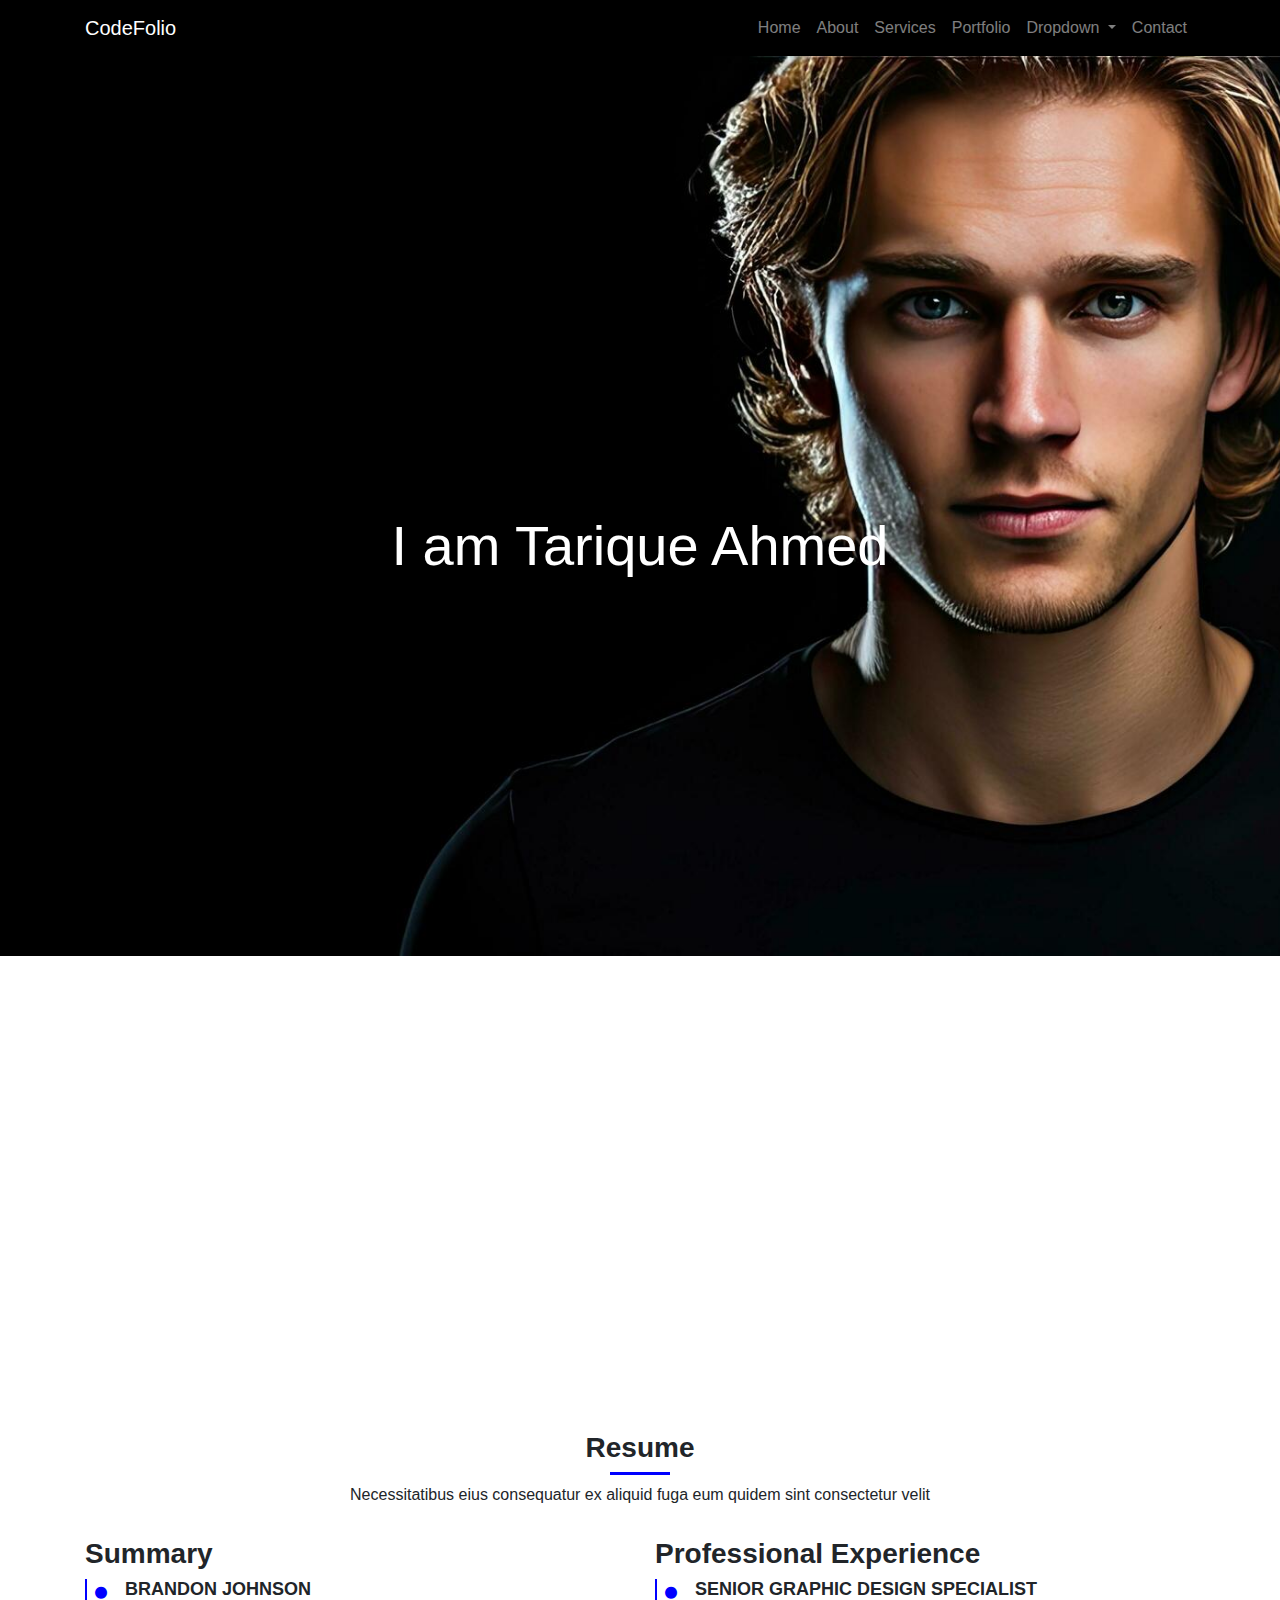
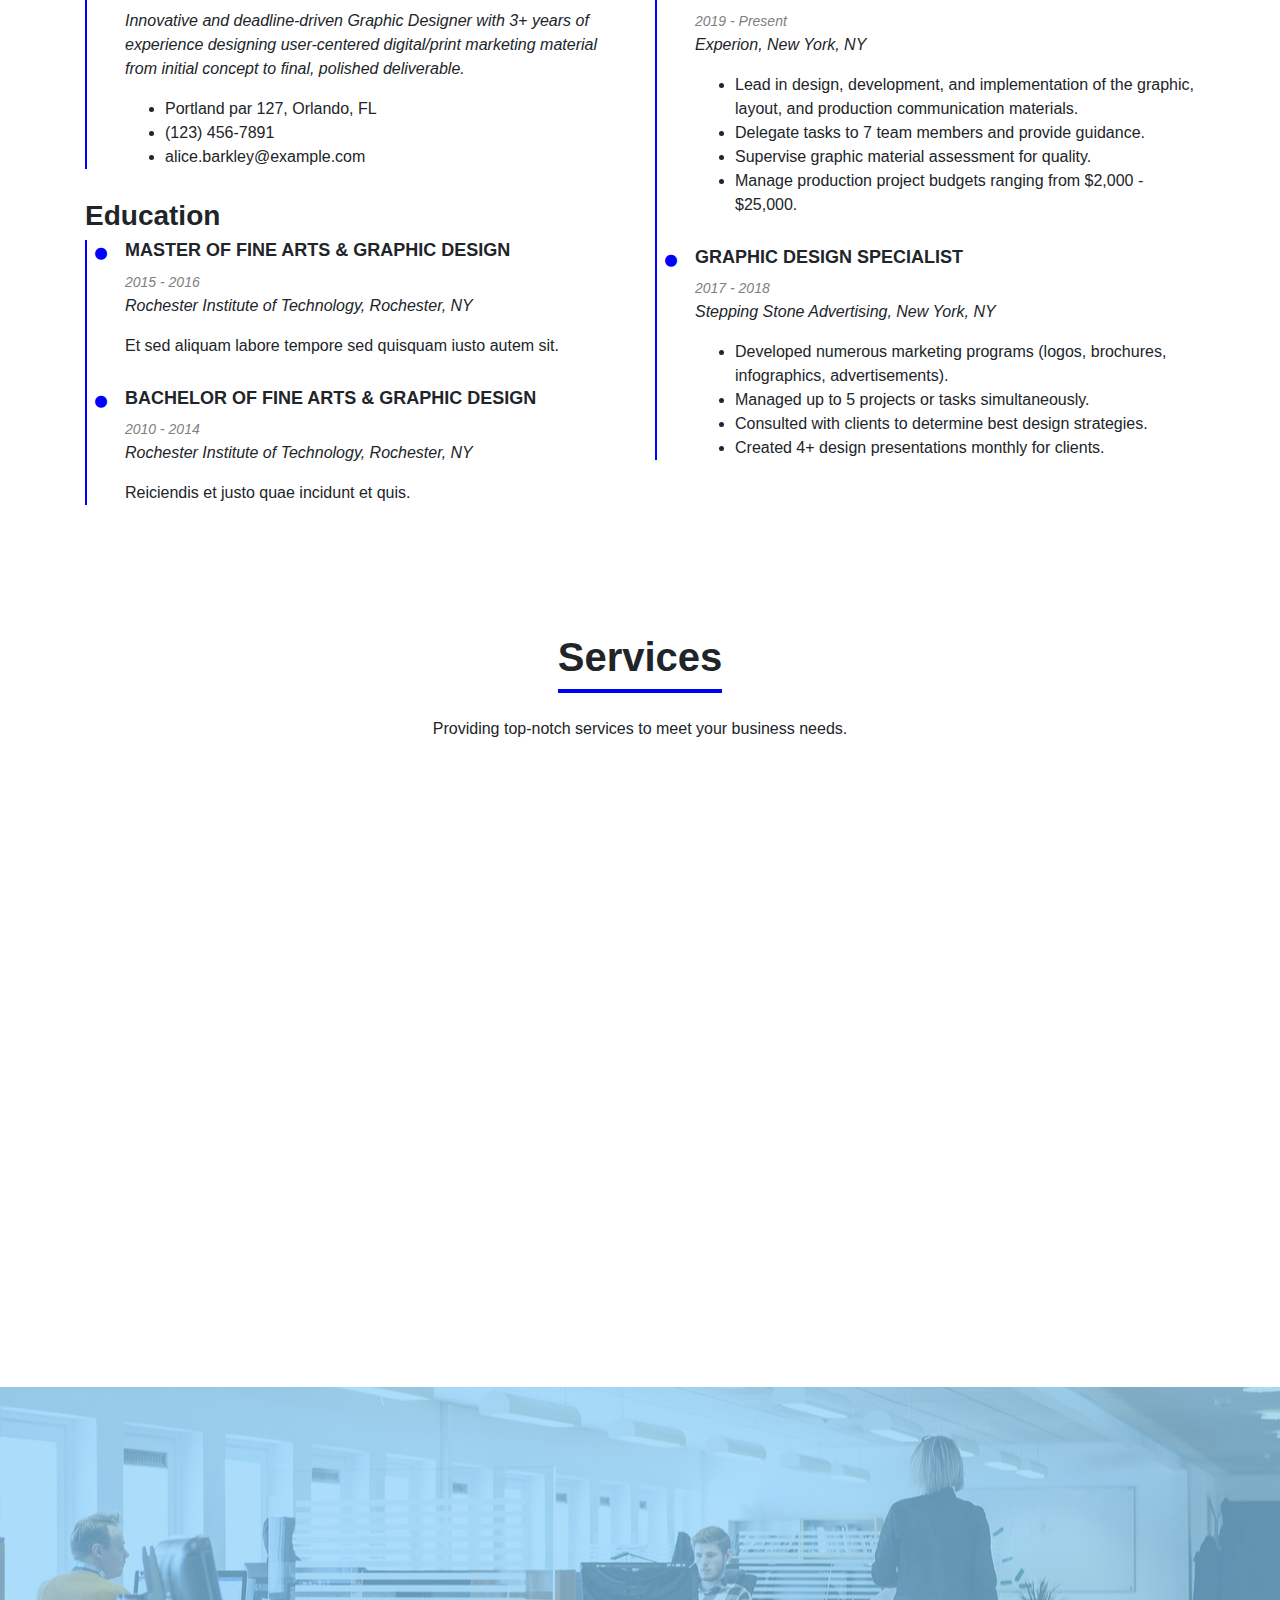
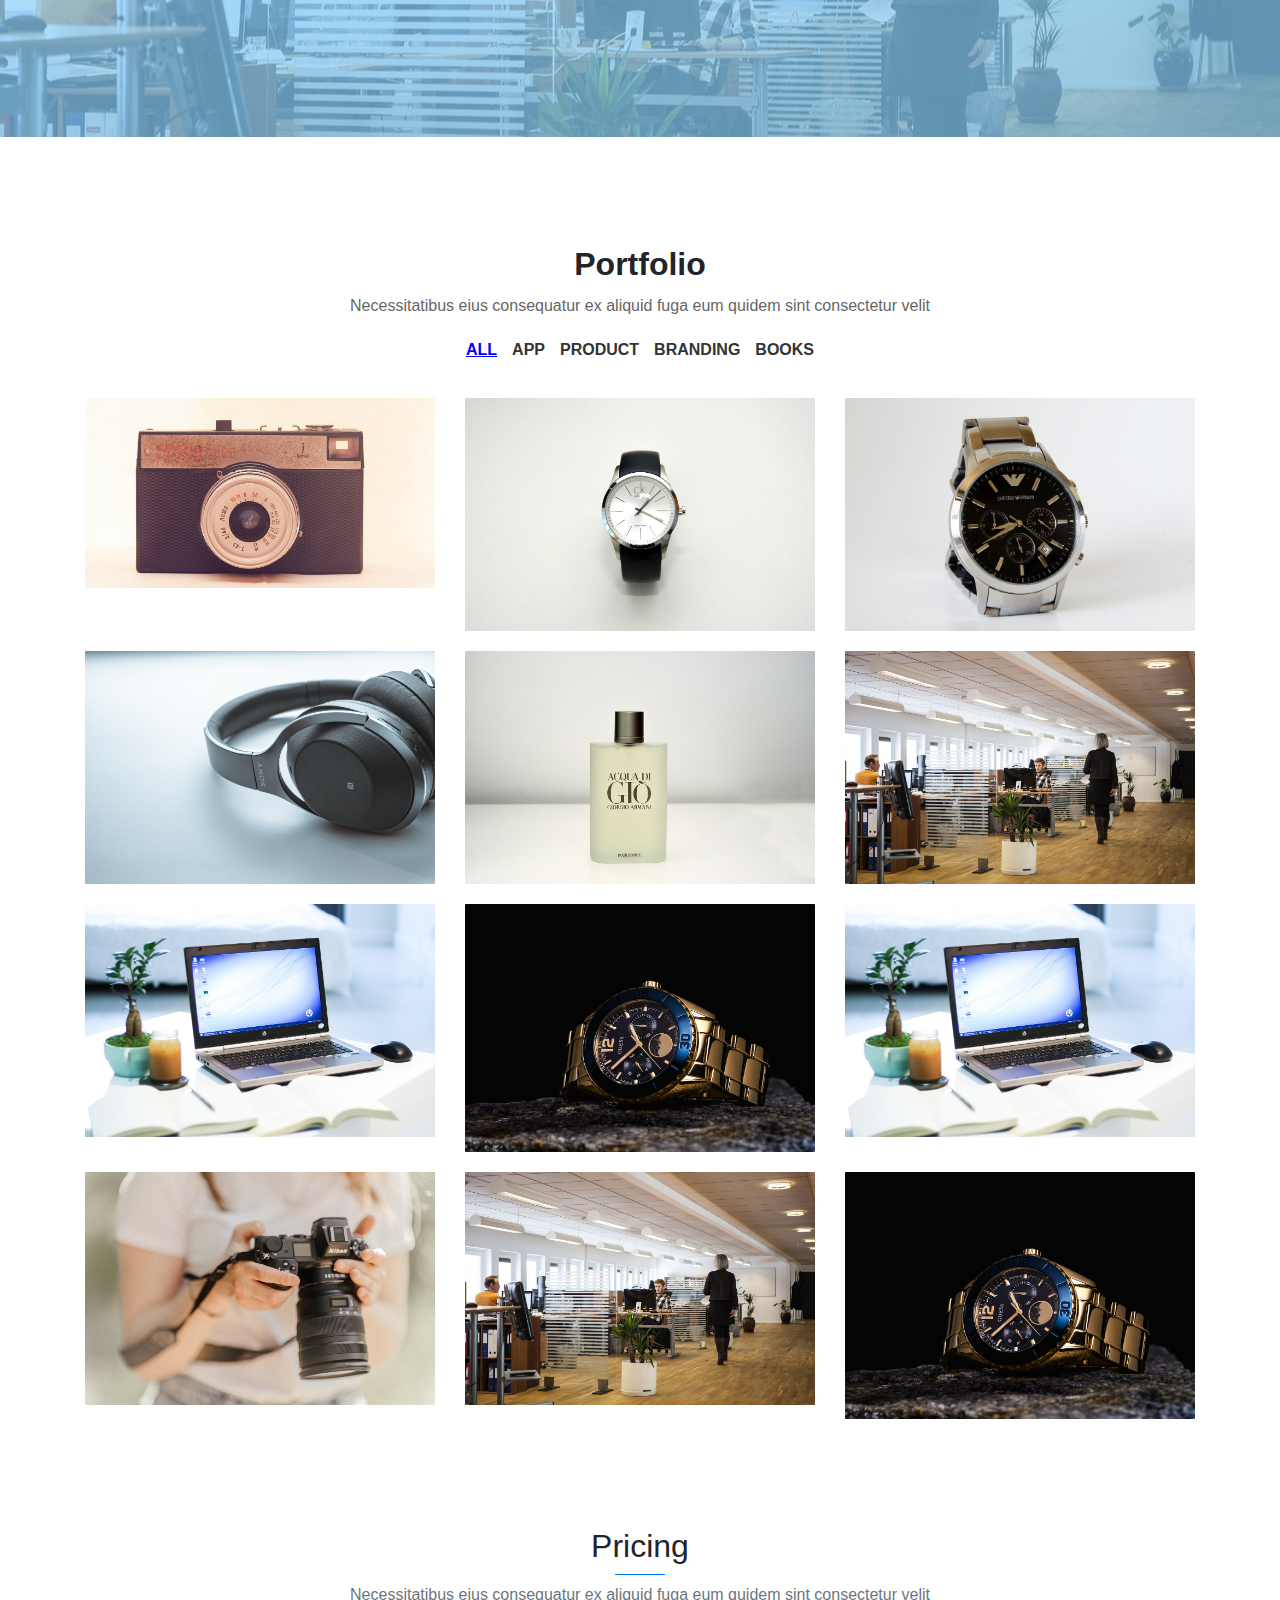
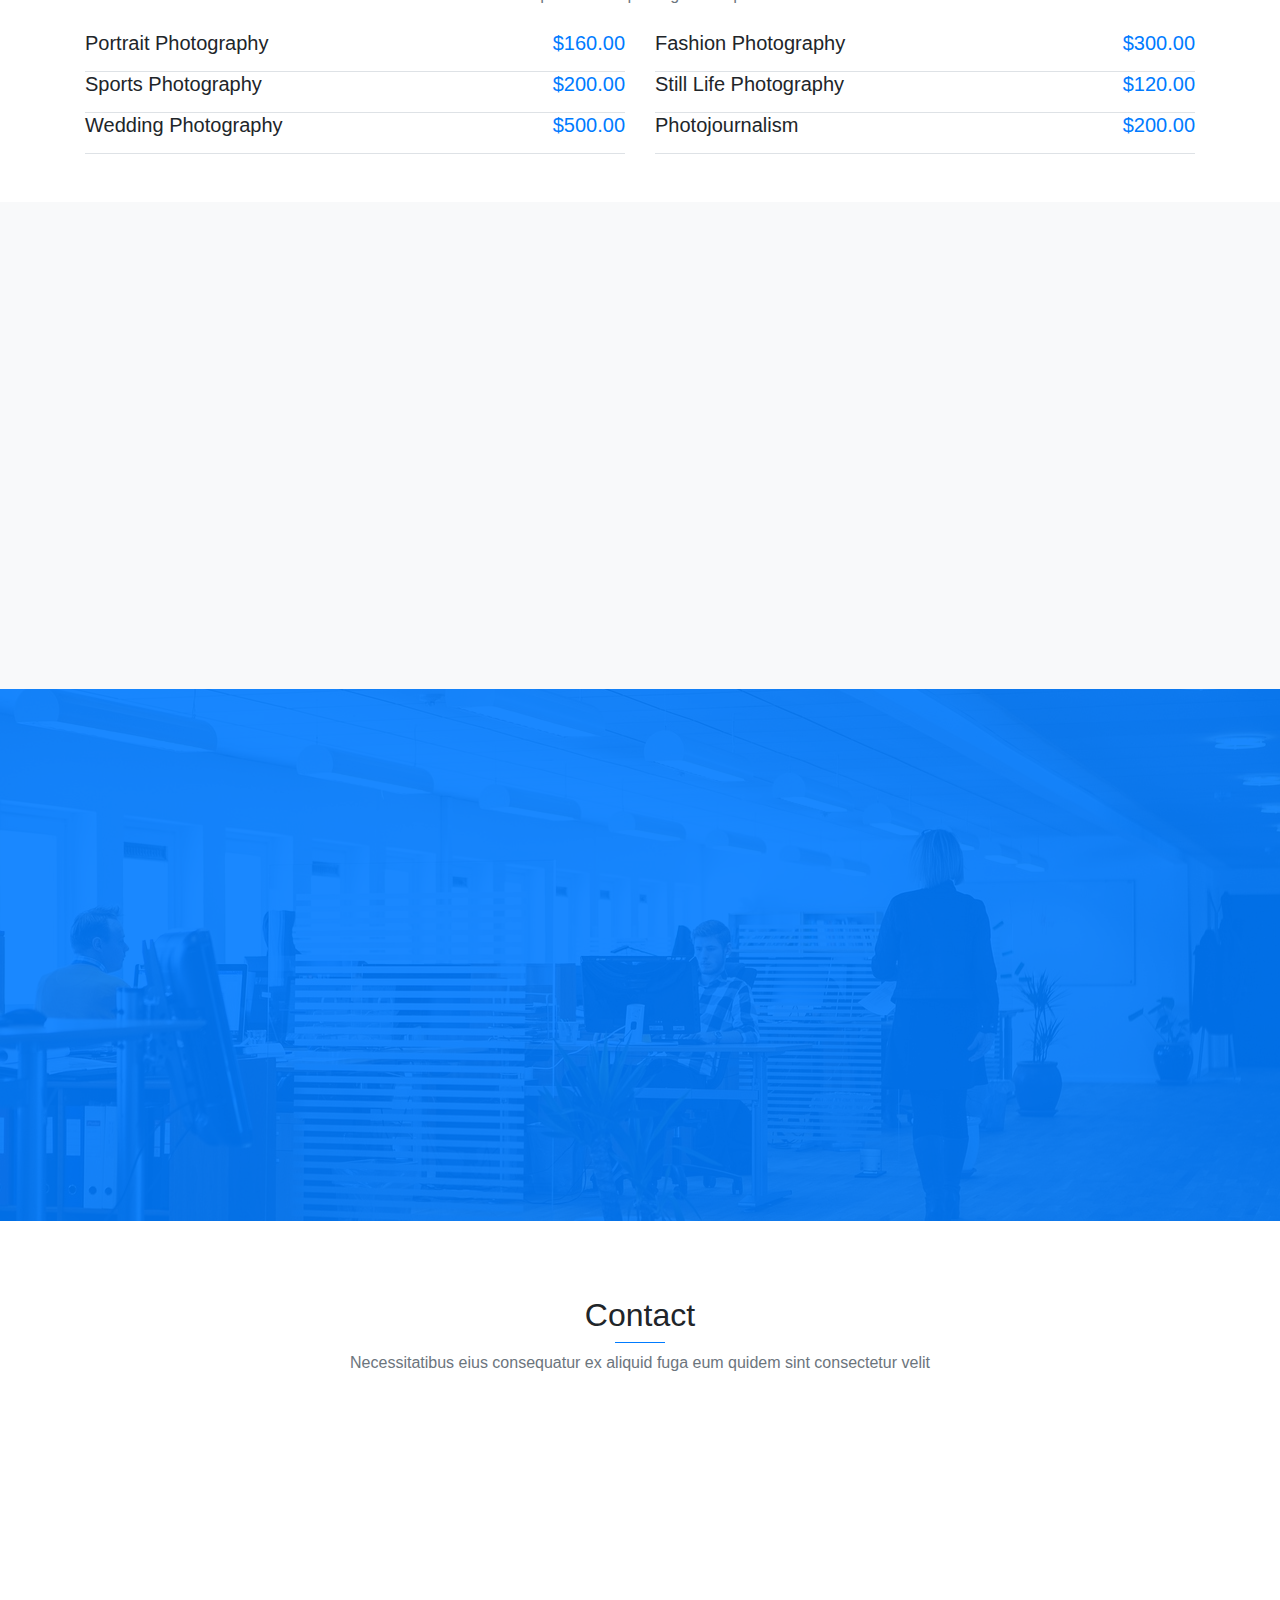
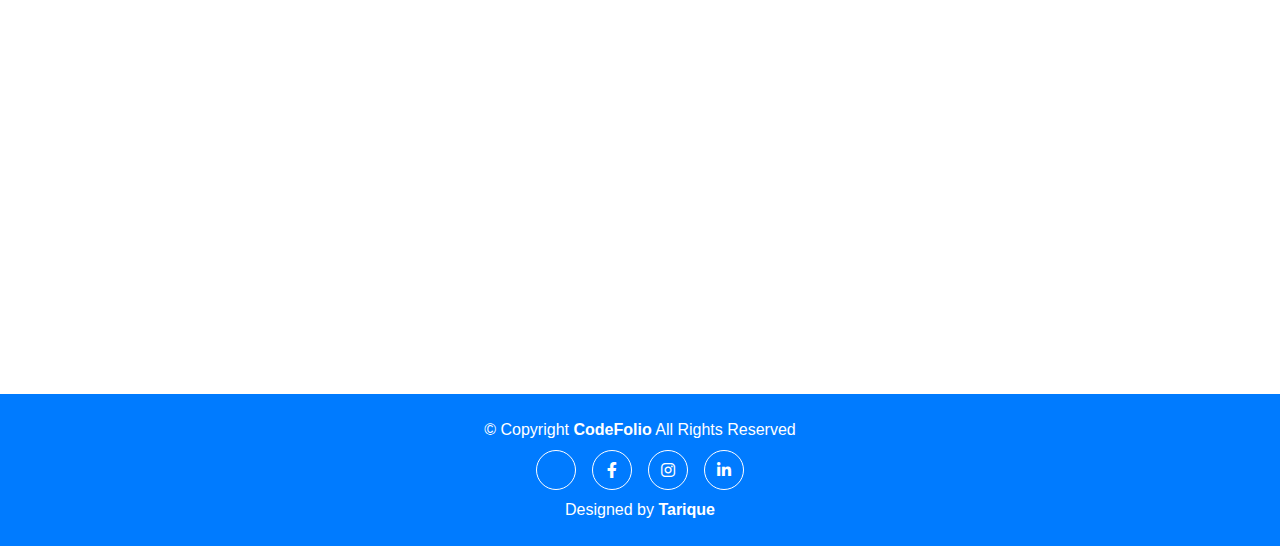
==== Task-6_CodePro/index.html @ 73a8cffe "Add files via upload" ====
<!DOCTYPE html>
<html lang="en">
<head>
    <meta charset="UTF-8">
    <meta name="viewport" content="width=device-width, initial-scale=1.0">
    <title>CodeFolio</title>
    <link rel="stylesheet" href="css/style.css">
    <link rel="stylesheet" href="https://maxcdn.bootstrapcdn.com/bootstrap/4.5.2/css/bootstrap.min.css">
    <link rel="stylesheet" href="https://unpkg.com/aos@2.3.1/dist/aos.css">
    <link rel="stylesheet" href="https://unpkg.com/swiper/swiper-bundle.min.css">
    <link rel="stylesheet" href="https://cdnjs.cloudflare.com/ajax/libs/font-awesome/6.0.0-beta3/css/all.min.css">
    <style>

    </style>
</head>
<body>
    
    <nav class="navbar navbar-expand-lg navbar-dark">
        <div class="container">
            <a class="navbar-brand" href="#">CodeFolio</a>
            <button class="navbar-toggler" type="button" data-toggle="collapse" data-target="#navbarNav" aria-controls="navbarNav" aria-expanded="false" aria-label="Toggle navigation">
                <span class="navbar-toggler-icon"></span>
            </button>
            <div class="collapse navbar-collapse" id="navbarNav">
                <ul class="navbar-nav ml-auto">
                    <li class="nav-item"><a class="nav-link" href="#hero">Home</a></li>
                    <li class="nav-item"><a class="nav-link" href="#about">About</a></li>
                    <li class="nav-item"><a class="nav-link" href="#services">Services</a></li>
                    <li class="nav-item"><a class="nav-link" href="#portfolio">Portfolio</a></li>
                    <li class="nav-item dropdown">
                        <a class="nav-link dropdown-toggle" href="#" id="navbarDropdown" role="button" data-toggle="dropdown" aria-haspopup="true" aria-expanded="false">
                            Dropdown
                        </a>
                        <div class="dropdown-menu" aria-labelledby="navbarDropdown">
                            <a class="dropdown-item" href="#">Dropdown 1</a>
                            <div class="dropdown dropright">
                                <a class="dropdown-item dropdown-toggle" href="#" id="deepDropdown" role="button" data-toggle="dropdown" aria-haspopup="true" aria-expanded="false">
                                    Deep Dropdown
                                </a>
                                <div class="dropdown-menu" aria-labelledby="deepDropdown">
                                    <a class="dropdown-item" href="#">Deep Dropdown 1</a>
                                    <a class="dropdown-item" href="#">Deep Dropdown 2</a>
                                    <a class="dropdown-item" href="#">Deep Dropdown 3</a>
                                    <a class="dropdown-item" href="#">Deep Dropdown 4</a>
                                    <a class="dropdown-item" href="#">Deep Dropdown 5</a>
                                </div>
                            </div>
                            <a class="dropdown-item" href="#">Dropdown 2</a>
                            <a class="dropdown-item" href="#">Dropdown 3</a>
                            <a class="dropdown-item" href="#">Dropdown 4</a>
                        </div>
                    </li>
                    <li class="nav-item"><a class="nav-link" href="#contact">Contact</a></li>
                </ul>
            </div>
        </div>
    </nav>

    <!-- Hero Section -->
    <section id="hero" class="hero text-white d-flex align-items-center" style="background-image: url('images/bg1.jpg'); background-size: cover; height: 100vh;">
        <div class="container text-center">
          <br><br><br><br>
            <h2 class="display-4">I am Tarique Ahmed</h2>
            <p class="lead"><span class="typed" data-typed-items="Designer, Developer, Freelancer, Photographer"></span></p>
        </div>
    </section>

    <!-- About Section -->
    <section id="about" class="about-section">
        <div class="container" data-aos="fade-up" data-aos-delay="100">
            <div class="row gy-4">
        
                <div class="col-md-6">
                    <div class="row justify-content-between gy-4">
                        <div class="col-lg-5">
                            <img src="images/bg1.jpg" class="img-fluid rounded" alt="Profile Image">
                        </div>
                        <div class="col-lg-7 about-info">
                            <p><strong>Name:</strong> <span>Tarique Brohi</span></p>
                            <p><strong>Profile:</strong> <span>front-end Developer</span></p>
                            <p><strong>Email:</strong> <span>tariq@gmail.com</span></p>
                            <p><strong>Phone:</strong> <span>(+92)123456789</span></p>
                        </div>
                    </div>

                    <div class="skills-content">
                        <h5>Skills</h5>

                        <div class="progress">
                            <div class="progress-bar bg-success" role="progressbar" style="width: 100%;" aria-valuenow="100" aria-valuemin="0" aria-valuemax="100">HTML</div>
                        </div>

                        <div class="progress">
                            <div class="progress-bar bg-info" role="progressbar" style="width: 90%;" aria-valuenow="90" aria-valuemin="0" aria-valuemax="100">CSS</div>
                        </div>

                        <div class="progress">
                            <div class="progress-bar bg-warning" role="progressbar" style="width: 75%;" aria-valuenow="75" aria-valuemin="0" aria-valuemax="100">JavaScript</div>
                        </div>

                        <div class="progress">
                            <div class="progress-bar bg-danger" role="progressbar" style="width: 55%;" aria-valuenow="55" aria-valuemin="0" aria-valuemax="100">Photoshop</div>
                        </div>

                    </div>
                </div>

                <div class="col-md-6">
                    <div class="about-me">
                        <h4>About Me</h4>
                        <p>
                            I am a dedicated and skilled Full Stack Developer with experience in building dynamic and responsive web applications. 
                            Passionate about front-end and back-end technologies, I strive to create efficient and user-friendly digital experiences.
                        </p>
                        <p>
                            My expertise includes modern frameworks like React, Node.js, and Bootstrap. I continuously explore new technologies 
                            and best practices to improve my development skills and deliver high-quality projects.
                        </p>
                        <p>
                            Beyond coding, I enjoy problem-solving, collaborating with teams, and bringing innovative ideas to life. 
                            My goal is to contribute to impactful projects that make a difference.
                        </p>
                    </div>
                </div>

            </div>
        </div>
    </section>
<section class="resume-section">
<div class="container">
  <div class="section-title">
      <h2>Resume</h2>
      <p>Necessitatibus eius consequatur ex aliquid fuga eum quidem sint consectetur velit</p>
  </div>

  <div class="row">
     
      <div class="col-md-6">
          <h3><strong>Summary</strong></h3>
          <div class="timeline">
              <div class="timeline-item">
                  <h4>BRANDON JOHNSON</h4>
                  <p><em>Innovative and deadline-driven Graphic Designer with 3+ years of experience designing user-centered digital/print marketing material from initial concept to final, polished deliverable.</em></p>
                  <ul>
                      <li>Portland par 127, Orlando, FL</li>
                      <li>(123) 456-7891</li>
                      <li>alice.barkley@example.com</li>
                  </ul>
              </div>
          </div>

          <h3><strong>Education</strong></h3>
          <div class="timeline">
              <div class="timeline-item">
                  <h4>MASTER OF FINE ARTS & GRAPHIC DESIGN</h4>
                  <span>2015 - 2016</span>
                  <p><em>Rochester Institute of Technology, Rochester, NY</em></p>
                  <p>Et sed aliquam labore tempore sed quisquam iusto autem sit.</p>
              </div>

              <div class="timeline-item">
                  <h4>BACHELOR OF FINE ARTS & GRAPHIC DESIGN</h4>
                  <span>2010 - 2014</span>
                  <p><em>Rochester Institute of Technology, Rochester, NY</em></p>
                  <p>Reiciendis et justo quae incidunt et quis.</p>
              </div>
          </div>
      </div>

  
      <div class="col-md-6">
          <h3><strong>Professional Experience</strong></h3>
          <div class="timeline">
              <div class="timeline-item">
                  <h4>SENIOR GRAPHIC DESIGN SPECIALIST</h4>
                  <span>2019 - Present</span>
                  <p><em>Experion, New York, NY</em></p>
                  <ul>
                      <li>Lead in design, development, and implementation of the graphic, layout, and production communication materials.</li>
                      <li>Delegate tasks to 7 team members and provide guidance.</li>
                      <li>Supervise graphic material assessment for quality.</li>
                      <li>Manage production project budgets ranging from $2,000 - $25,000.</li>
                  </ul>
              </div>

              <div class="timeline-item">
                  <h4>GRAPHIC DESIGN SPECIALIST</h4>
                  <span>2017 - 2018</span>
                  <p><em>Stepping Stone Advertising, New York, NY</em></p>
                  <ul>
                      <li>Developed numerous marketing programs (logos, brochures, infographics, advertisements).</li>
                      <li>Managed up to 5 projects or tasks simultaneously.</li>
                      <li>Consulted with clients to determine best design strategies.</li>
                      <li>Created 4+ design presentations monthly for clients.</li>
                  </ul>
              </div>
          </div>
      </div>
  </div>
</div>
</section>
    <!-- Services Section -->
    <section id="services" class="py-5">
        <div class="container text-center">
          
            <h1 class="font-weight-bold pb-2" style="border-bottom: 4px solid blue; display: inline-block;">Services</h1>
            <p class="mt-3">Providing top-notch services to meet your business needs.</p>
            
            <div class="row mt-4">
             
                <div class="col-lg-4 col-md-6 mb-4" data-aos="fade-up" data-aos-delay="100">
                    <div class="card text-center shadow p-4" style="border-bottom: 6px solid skyblue;">
                        <div class="card-body">
                            <i class="fas fa-code fa-3x text-primary"></i>
                            <h5 class="card-title mt-3">Web Development</h5>
                            <p class="card-text">Building responsive and high-performance websites.</p>
                        </div>
                    </div>
                </div>

                <div class="col-lg-4 col-md-6 mb-4" data-aos="fade-up" data-aos-delay="200">
                    <div class="card text-center shadow p-4" style="border-bottom: 6px solid skyblue;">
                        <div class="card-body">
                            <i class="fas fa-paint-brush fa-3x text-primary"></i>
                            <h5 class="card-title mt-3">Graphic Design</h5>
                            <p class="card-text">Creating stunning visuals and branding materials.</p>
                        </div>
                    </div>
                </div>

                <div class="col-lg-4 col-md-6 mb-4" data-aos="fade-up" data-aos-delay="300">
                    <div class="card text-center shadow p-4" style="border-bottom: 6px solid skyblue;">
                        <div class="card-body">
                            <i class="fas fa-mobile-alt fa-3x text-primary"></i>
                            <h5 class="card-title mt-3">App Development</h5>
                            <p class="card-text">Developing mobile apps for Android & iOS platforms.</p>
                        </div>
                    </div>
                </div>

                <div class="col-lg-4 col-md-6 mb-4" data-aos="fade-up" data-aos-delay="400">
                    <div class="card text-center shadow p-4" style="border-bottom: 6px solid skyblue;">
                        <div class="card-body">
                            <i class="fas fa-chart-line fa-3x text-primary"></i>
                            <h5 class="card-title mt-3">SEO Optimization</h5>
                            <p class="card-text">Boosting website ranking with best SEO practices.</p>
                        </div>
                    </div>
                </div>

                <div class="col-lg-4 col-md-6 mb-4" data-aos="fade-up" data-aos-delay="500">
                    <div class="card text-center shadow p-4" style="border-bottom: 6px solid skyblue;">
                        <div class="card-body">
                            <i class="fas fa-shield-alt fa-3x text-primary"></i>
                            <h5 class="card-title mt-3">Cyber Security</h5>
                            <p class="card-text">Protecting data with advanced security solutions.</p>
                        </div>
                    </div>
                </div>

                <div class="col-lg-4 col-md-6 mb-4" data-aos="fade-up" data-aos-delay="600">
                    <div class="card text-center shadow p-4" style="border-bottom: 6px solid skyblue;">
                        <div class="card-body">
                            <i class="fas fa-database fa-3x text-primary"></i>
                            <h5 class="card-title mt-3">Database Management</h5>
                            <p class="card-text">Managing and optimizing databases for businesses.</p>
                        </div>
                    </div>
                </div>
            </div>
        </div>
    </section>


    <!-- Stats Section -->
<section id="stats" class="stats section">
    <div class="container position-relative stats-content" data-aos="fade-up" data-aos-delay="100">
        <div class="row">
            <div class="col-lg-3 col-md-6">
                <div class="stats-item">
                    <h3>232</h3>
                    <p>Clients</p>
                </div>
            </div>
            <div class="col-lg-3 col-md-6">
                <div class="stats-item">
                    <h3>521</h3>
                    <p>Projects</p>
                </div>
            </div>
            <div class="col-lg-3 col-md-6">
                <div class="stats-item">
                    <h3>1453</h3>
                    <p>Hours of Support</p>
                </div>
            </div>
            <div class="col-lg-3 col-md-6">
                <div class="stats-item">
                    <h3>32</h3>
                    <p>Awards</p>
                </div>
            </div>
        </div>
    </div>
</section>
<br>
<br>

<!-- Portfolio -->
<section class="portfolio">
    <div class="container">
        <h2>Portfolio</h2>
        <p>Necessitatibus eius consequatur ex aliquid fuga eum quidem sint consectetur velit</p>
        <ul class="portfolio-filters">
            <li class="active" data-filter="all">ALL</li>
            <li data-filter="app">APP</li>
            <li data-filter="product">PRODUCT</li>
            <li data-filter="branding">BRANDING</li>
            <li data-filter="books">BOOKS</li>
        </ul>
        <div class="row">
            <div class="col-lg-4 col-md-6 portfolio-item app">
                <img src="images/camera-1283953_1280.jpg" alt="App 1">
            </div>
            <div class="col-lg-4 col-md-6 portfolio-item product">
                <img src="images/clock-6518632_1280.jpg"alt="Product 1">
            </div>
            <div class="col-lg-4 col-md-6 portfolio-item branding">
                <img src="images/clock-931027_1920.jpg" alt="Branding 1">
            </div>
            <div class="col-lg-4 col-md-6 portfolio-item books">
                <img src="images/headphones-5596990_1280.jpg" alt="Books 1">
            </div>
            <div class="col-lg-4 col-md-6 portfolio-item app">
                <img src="images/perfume-6518634_1280.jpg" alt="App 2">
            </div>
            <div class="col-lg-4 col-md-6 portfolio-item product">
                <img src="images/office-2360063_1280.jpg" alt="Product 2">
            </div>
            <div class="col-lg-4 col-md-6 portfolio-item branding">
                <img src="images/technology-2200260_1280.jpg" alt="Branding 2">
            </div>
            <div class="col-lg-4 col-md-6 portfolio-item books">
                <img src="images/watch-4449152_1280.jpg" alt="Books 2">
            </div>
            <div class="col-lg-4 col-md-6 portfolio-item app">
                <img src="images/technology-2200260_1280.jpg" alt="App 3">
            </div>
            <div class="col-lg-4 col-md-6 portfolio-item product">
                <img src="images/product-9297608_1280.jpg" alt="Product 3">
            </div>
            <div class="col-lg-4 col-md-6 portfolio-item branding">
                <img src="images/office-2360063_1280.jpg" alt="Branding 3">
            </div>
            <div class="col-lg-4 col-md-6 portfolio-item books">
                <img src="images/watch-4449152_1280.jpg" alt="Books 3">
            </div>
        </div>
    </div>
</section>


<!-- Pricing Section -->
<section id="pricing" class="pricing section py-5">
    <div class="container">
      <div class="text-center mb-4">
        <h2 class="fw-bold">Pricing</h2>
        <div class="border-bottom border-primary mx-auto" style="width: 50px;"></div>
        <p class="text-muted mt-2">Necessitatibus eius consequatur ex aliquid fuga eum quidem sint consectetur velit</p>
      </div>
  
      <div class="row">
        <div class="col-md-6">
          <div class="d-flex justify-content-between border-bottom pb-2">
            <h5>Portrait Photography</h5>
            <h5 class="text-primary">$160.00</h5>
          </div>
        </div>
        <div class="col-md-6">
          <div class="d-flex justify-content-between border-bottom pb-2">
            <h5>Fashion Photography</h5>
            <h5 class="text-primary">$300.00</h5>
          </div>
        </div>
        <div class="col-md-6">
          <div class="d-flex justify-content-between border-bottom pb-2">
            <h5>Sports Photography</h5>
            <h5 class="text-primary">$200.00</h5>
          </div>
        </div>
        <div class="col-md-6">
          <div class="d-flex justify-content-between border-bottom pb-2">
            <h5>Still Life Photography</h5>
            <h5 class="text-primary">$120.00</h5>
          </div>
        </div>
        <div class="col-md-6">
          <div class="d-flex justify-content-between border-bottom pb-2">
            <h5>Wedding Photography</h5>
            <h5 class="text-primary">$500.00</h5>
          </div>
        </div>
        <div class="col-md-6">
          <div class="d-flex justify-content-between border-bottom pb-2">
            <h5>Photojournalism</h5>
            <h5 class="text-primary">$200.00</h5>
          </div>
        </div>
      </div>
  
    </div>
  </section>

  <!-- FAQ Section -->
  <section id="faq" class="faq-section">
    <div class="container">
      <div class="row gy-4">
        <div class="col-lg-4" data-aos="fade-up" data-aos-delay="100">
          <div class="content px-xl-5">
            <h3><span>Frequently Asked </span><strong>Questions</strong></h3>
            <p>
              Lorem ipsum dolor sit amet, consectetur adipiscing elit, sed do eiusmod tempor incididunt ut labore et dolore magna aliqua. Duis aute irure dolor in reprehenderit.
            </p>
          </div>
        </div>
        <div class="col-lg-8" data-aos="fade-up" data-aos-delay="200">
          <div class="faq-container">
            <div class="faq-item faq-active">
              <h3><span class="num">1.</span> <span>Non consectetur a erat nam at lectus urna duis?</span></h3>
              <div class="faq-content">
                <p>Feugiat pretium nibh ipsum consequat. Tempus iaculis urna id volutpat lacus laoreet non curabitur gravida. Venenatis lectus magna fringilla urna porttitor rhoncus dolor purus non.</p>
              </div>
              <i class="faq-toggle fas fa-chevron-right"></i>
            </div>
            <div class="faq-item">
              <h3><span class="num">2.</span> <span>Feugiat scelerisque varius morbi enim nunc faucibus a pellentesque?</span></h3>
              <div class="faq-content">
                <p>Dolor sit amet consectetur adipiscing elit pellentesque habitant morbi. Id interdum velit laoreet id donec ultrices. Fringilla phasellus faucibus scelerisque eleifend donec pretium. Est pellentesque elit ullamcorper dignissim. Mauris ultrices eros in cursus turpis massa tincidunt dui.</p>
              </div>
              <i class="faq-toggle fas fa-chevron-right"></i>
            </div>
            <div class="faq-item">
              <h3><span class="num">3.</span> <span>Dolor sit amet consectetur adipiscing elit pellentesque?</span></h3>
              <div class="faq-content">
                <p>Eleifend mi in nulla posuere sollicitudin aliquam ultrices sagittis orci. Faucibus pulvinar elementum integer enim. Sem nulla pharetra diam sit amet nisl suscipit. Rutrum tellus pellentesque eu tincidunt. Lectus urna duis convallis convallis tellus. Urna molestie at elementum eu facilisis sed odio morbi quis.</p>
              </div>
              <i class="faq-toggle fas fa-chevron-right"></i>
            </div>
          </div>
        </div>
      </div>
    </div>
  </section>

  <!-- Testimonials Section -->
  <section id="testimonials" class="testimonials-section">
    <img src="images/office-2360063_1280.jpg" class="testimonials-bg" alt="">
    <div class="container" data-aos="fade-up" data-aos-delay="100">
      <div class="swiper init-swiper">
        <div class="swiper-wrapper">
          <div class="swiper-slide">
            <div class="testimonial-item">
              <img src="images/bg1.jpg" class="testimonial-img" alt="">
              <h3>Tarique</h3>
              <h4>Ceo & Founder</h4>
              <div class="stars">
                <i class="fas fa-star"></i><i class="fas fa-star"></i><i class="fas fa-star"></i><i class="fas fa-star"></i><i class="fas fa-star"></i>
              </div>
              <p>
                <i class="fas fa-quote-left"></i>
                <span>Proin iaculis purus consequat sem cure digni ssim donec porttitora entum suscipit rhoncus. Accusantium quam, ultricies eget id, aliquam eget nibh et. Maecen aliquam, risus at semper.</span>
                <i class="fas fa-quote-right"></i>
              </p>
            </div>
          </div>
          <div class="swiper-slide">
            <div class="testimonial-item">
              <img src="images/bg1.jpg" class="testimonial-img" alt="">
              <h3>Simon smith</h3>
              <h4>Designer</h4>
              <div class="stars">
                <i class="fas fa-star"></i><i class="fas fa-star"></i><i class="fas fa-star"></i><i class="fas fa-star"></i><i class="fas fa-star"></i>
              </div>
              <p>
                <i class="fas fa-quote-left"></i>
                <span>Export tempor illum tamen malis malis eram quae irure esse labore quem cillum quid cillum eram malis quorum velit fore eram velit sunt aliqua noster fugiat irure amet legam anim culpa.</span>
                <i class="fas fa-quote-right"></i>
              </p>
            </div>
          </div>
        </div>
        <div class="swiper-pagination"></div>
      </div>
    </div>
  </section>  
  <div style="margin-top: 75px;"></div>
<!-- Contact Section -->
<section id="contact" class="contact section">

   <div class="container">
  
      <!-- Section Title -->
      <div class="text-center mb-4">
        <h2 class="fw-bold">Contact</h2>
        <div class="border-bottom border-primary mx-auto" style="width: 50px;"></div>
        <p class="text-muted mt-2">Necessitatibus eius consequatur ex aliquid fuga eum quidem sint consectetur velit</p>
      </div>

    <div class="row">
      <!-- Contact Info -->
      <div class="col-lg-4" data-aos="fade-up" data-aos-delay="100">
        <div class="info-box text-center p-4 shadow-sm">
          <i class="fa fa-map-marker fa-2x text-primary mb-3"></i>
          <h4>Address</h4>
          <p>123 Main Street, New York, NY 10001</p>
        </div>
      </div>

      <div class="col-lg-4" data-aos="fade-up" data-aos-delay="200">
        <div class="info-box text-center p-4 shadow-sm">
          <i class="fa fa-phone fa-2x text-primary mb-3"></i>
          <h4>Call Us</h4>
          <p>+1 (555) 123-4567</p>
        </div>
      </div>

      <div class="col-lg-4" data-aos="fade-up" data-aos-delay="300">
        <div class="info-box text-center p-4 shadow-sm">
          <i class="fa fa-envelope fa-2x text-primary mb-3"></i>
          <h4>Email</h4>
          <p><a href="mailto:contact@example.com">contact@example.com</a></p>
        </div>
      </div>
    </div>

    <!-- Contact Form -->
    <div class="row justify-content-center">
      <div class="col-lg-8 mt-4" data-aos="fade-up" data-aos-delay="400">
        <form action="forms/contact.php" method="post" class="php-email-form p-4 shadow-sm bg-white">
          <div class="form-group">
            <input type="text" class="form-control" name="name" placeholder="Your Name" required>
          </div>
          <div class="form-group">
            <input type="email" class="form-control" name="email" placeholder="Your Email" required>
          </div>
          <div class="form-group">
            <input type="text" class="form-control" name="subject" placeholder="Subject" required>
          </div>
          <div class="form-group">
            <textarea class="form-control" name="message" rows="5" placeholder="Your Message" required></textarea>
          </div>
          <div class="text-center">
            <button type="submit" class="btn btn-primary">Send Message</button>
          </div>
        </form>
      </div>
    </div>

  </div>
</section>

<footer class="bg-primary text-white text-center py-4">
  <div class="container">
    <p class="mb-2">© Copyright <strong>CodeFolio</strong> All Rights Reserved</p>
    
    <div class="d-flex justify-content-center mb-2">
      <a href="#" class="mx-2 text-white rounded-circle border border-white d-flex align-items-center justify-content-center" style="width: 40px; height: 40px;">
        <i class="fab fa-x-twitter"></i>
      </a>
      <a href="#" class="mx-2 text-white rounded-circle border border-white d-flex align-items-center justify-content-center" style="width: 40px; height: 40px;">
        <i class="fab fa-facebook-f"></i>
      </a>
      <a href="#" class="mx-2 text-white rounded-circle border border-white d-flex align-items-center justify-content-center" style="width: 40px; height: 40px;">
        <i class="fab fa-instagram"></i>
      </a>
      <a href="#" class="mx-2 text-white rounded-circle border border-white d-flex align-items-center justify-content-center" style="width: 40px; height: 40px;">
        <i class="fab fa-linkedin-in"></i>
      </a>
    </div>

    <p class="mb-0">Designed by <a href="#" class="text-white font-weight-bold">Tarique</a></p>
  </div>
</footer>


    <script src="https://code.jquery.com/jquery-3.5.1.slim.min.js"></script>
    <script src="https://cdn.jsdelivr.net/npm/@popperjs/core@2.4.4/dist/umd/popper.min.js"></script>
    <script src="https://maxcdn.bootstrapcdn.com/bootstrap/4.5.2/js/bootstrap.min.js"></script>
    <script src="https://unpkg.com/aos@2.3.1/dist/aos.js"></script>
    <script src="https://unpkg.com/swiper/swiper-bundle.min.js"></script>
    <script>
        AOS.init();
        document.querySelectorAll('.portfolio-filters li').forEach(filter => {
        filter.addEventListener('click', function() {
            document.querySelectorAll('.portfolio-filters li').forEach(f => f.classList.remove('active'));
            this.classList.add('active');
            let filterValue = this.getAttribute('data-filter');
            document.querySelectorAll('.portfolio-item').forEach(item => {
                if (filterValue === 'all' || item.classList.contains(filterValue)) {
                    item.style.display = 'block';
                } else {
                    item.style.display = 'none';
                }
            });
        });
    });

     document.querySelectorAll('.faq-item h3').forEach(item => {
      item.addEventListener('click', () => {
        item.parentElement.classList.toggle('faq-active');
      });
    });

    const swiper = new Swiper('.init-swiper', {
      loop: true,
      speed: 600,
      autoplay: {
        delay: 5000,
      },
      pagination: {
        el: '.swiper-pagination',
        clickable: true,
      },
    });
    </script>
</body>
</html>
---- Task-6_CodePro/css/style.css ----
#stats {
    position: relative;
    background: url('office-2360063_1280.jpg') no-repeat center center/cover;
    height: 350px;
    display: flex;
    align-items: center;
    justify-content: center;
    color: white;
}

.resume-section {
padding: 50px 0;
}
.section-title {
text-align: center;
margin-bottom: 30px;
}
.section-title h2 {
font-size: 28px;
font-weight: bold;
position: relative;
}
.section-title h2::after {
content: "";
display: block;
width: 60px;
height: 3px;
background: blue;
margin: 8px auto 0;
}
.timeline {
position: relative;
padding-left: 20px;
}
.timeline::before {
content: "";
position: absolute;
left: 0;
top: 0;
width: 2px;
height: 100%;
background: blue;
}
.timeline-item {
margin-bottom: 30px;
position: relative;
padding-left: 20px;
}
.timeline-item::before {
content: "\f111"; 
font-family: "Font Awesome 5 Free";
font-weight: 900;
position: absolute;
left: -10px;
top: 5px;
font-size: 12px;
color: blue;
background: white;
}
.timeline-item h4 {
font-size: 18px;
font-weight: bold;
}
.timeline-item span {
font-style: italic;
font-size: 14px;
color: gray;
}

#stats::before {
    content: "";
    position: absolute;
    top: 0;
    left: 0;
    width: 100%;
    height: 100%;
    background: rgba(135, 206, 250, 0.7); 
}


.faq-section {
padding: 80px 0;
background-color: #f8f9fa;
}
.faq-container .faq-item {
border-bottom: 1px solid #ddd;
padding: 15px 0;
}
.faq-container .faq-item h3 {
font-size: 18px;
font-weight: 600;
cursor: pointer;
display: flex;
align-items: center;
gap: 10px;
}
.faq-container .faq-item h3 .num {
color: #007bff;
}
.faq-container .faq-item .faq-content {
display: none;
padding: 10px 0 0 30px;
}
.faq-container .faq-item.faq-active .faq-content {
display: block;
}
.faq-container .faq-item .faq-toggle {
margin-left: auto;
transition: transform 0.3s;
}
.faq-container .faq-item.faq-active .faq-toggle {
transform: rotate(90deg);
}

.testimonials-section {
padding: 80px 0;
background-color: #007bff;
color: #fff;
position: relative;
}
.testimonials-section .testimonials-bg {
position: absolute;
top: 0;
left: 0;
width: 100%;
height: 100%;
object-fit: cover;
opacity: 0.1;
}
.testimonials-section .testimonial-item {
text-align: center;
padding: 20px;
background: rgba(255, 255, 255, 0.1);
border-radius: 10px;
margin: 20px;
}
.testimonials-section .testimonial-item img {
width: 100px;
height: 100px;
border-radius: 50%;
margin-bottom: 15px;
}
.testimonials-section .testimonial-item h3 {
font-size: 24px;
font-weight: 700;
}
.testimonials-section .testimonial-item h4 {
font-size: 18px;
font-weight: 500;
margin-bottom: 15px;
}
.testimonials-section .testimonial-item .stars {
color: #ffc107;
margin-bottom: 15px;
}
.testimonials-section .testimonial-item p {
font-size: 16px;
font-style: italic;
}
.testimonials-section .testimonial-item .quote-icon-left,
.testimonials-section .testimonial-item .quote-icon-right {
font-size: 24px;
color: #ffc107;
}

.stats-content {
    position: relative;
    z-index: 1;
}

.stats-item {
    text-align: center;
    font-size: 24px;
}


.navbar {
    background-color: black;
}
.navbar-dark .navbar-nav .nav-link {
    color: white;
}

.about-section {
    padding: 50px 0;
}

.progress {
    height: 20px;
    margin-bottom: 15px;
}

.progress-bar {
    transition: width 1.5s ease-in-out;
}

.card i {
    margin-right: 10px;
    padding: 10px;
    background-color: #f8f9fa;
    border-radius: 50%;
}


.portfolio {
    padding: 60px 0;
    text-align: center;
}
.portfolio h2 {
    font-weight: bold;
    margin-bottom: 10px;
}
.portfolio p {
    color: #666;
    margin-bottom: 20px;
}
.portfolio-filters {
    list-style: none;
    padding: 0;
    display: flex;
    justify-content: center;
    gap: 15px;
}
.portfolio-filters li {
    cursor: pointer;
    font-weight: bold;
    color: #333;
}
.portfolio-filters .active {
    color: blue;
    text-decoration: underline;
}
.portfolio-item {
    position: relative;
    overflow: hidden;
}
.portfolio-item img {
    width: 100%;
    border-radius: 1px;
    margin-top: 20px;
}
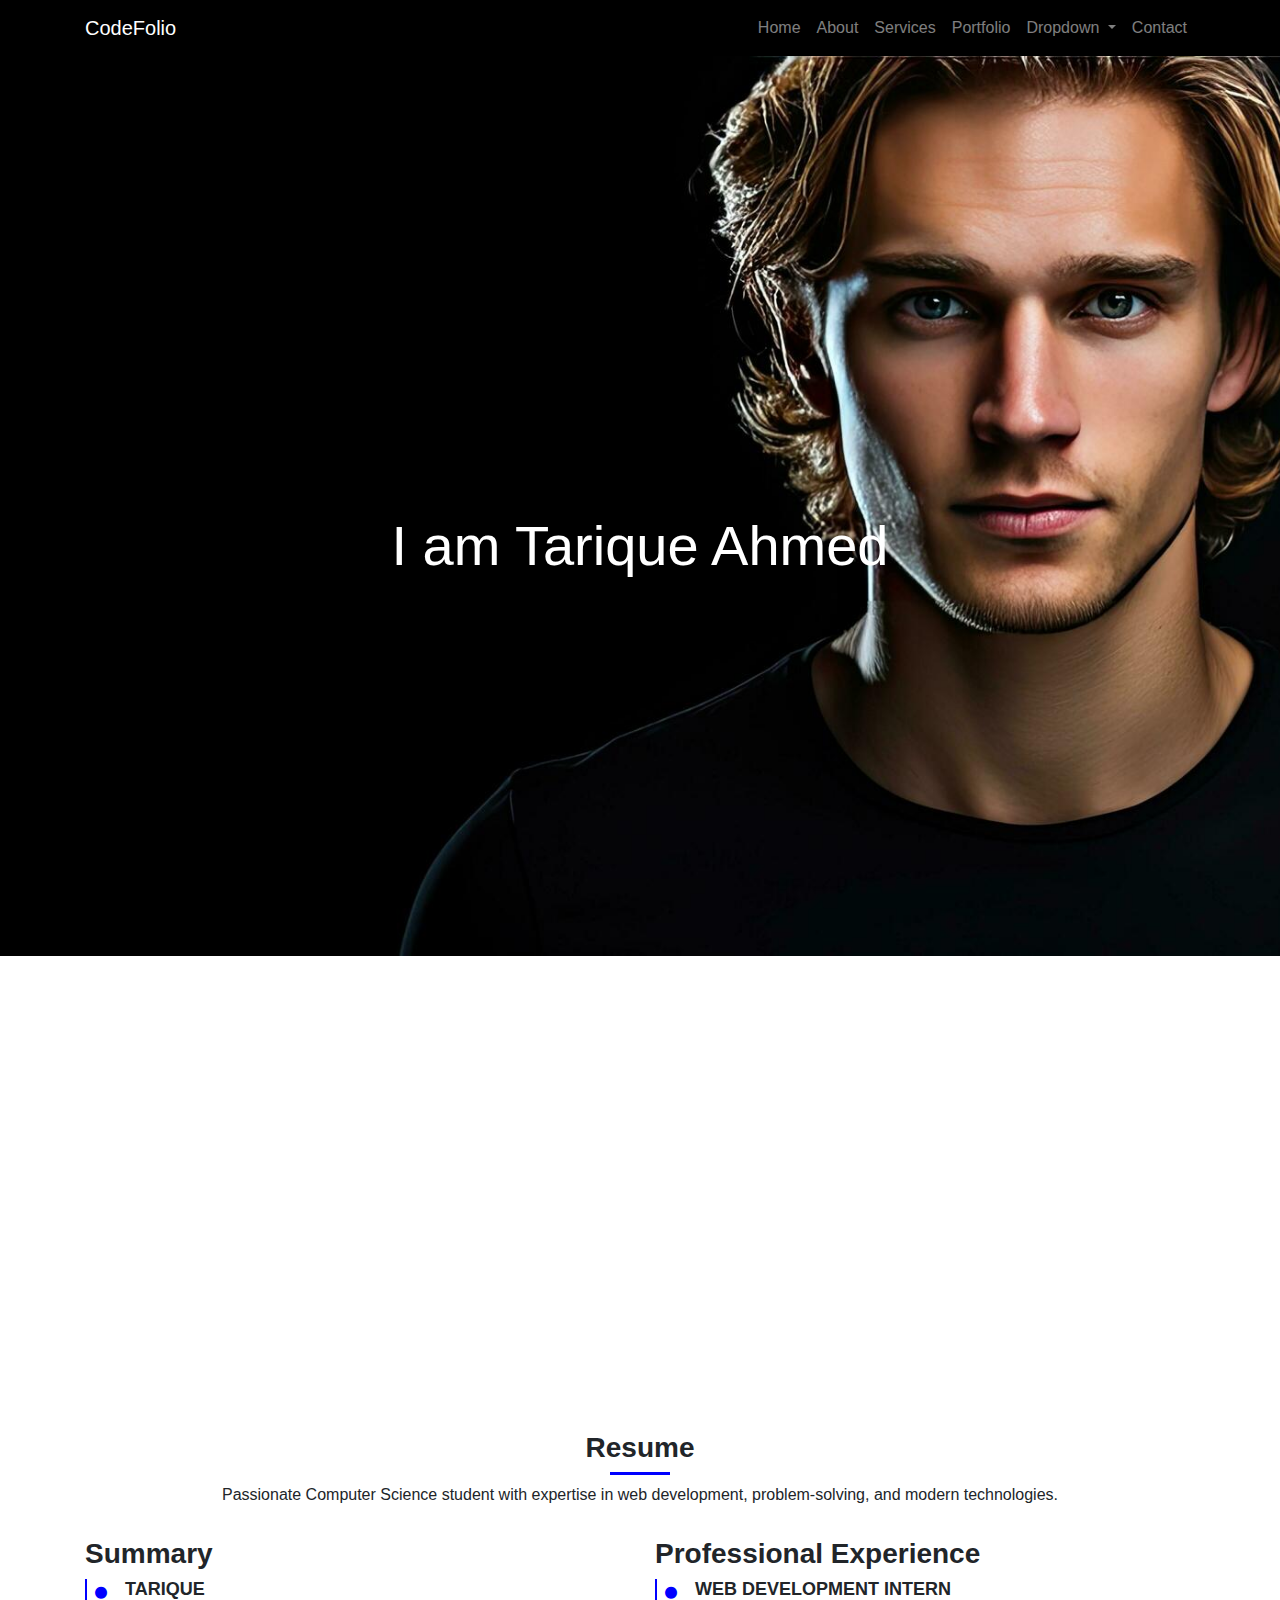
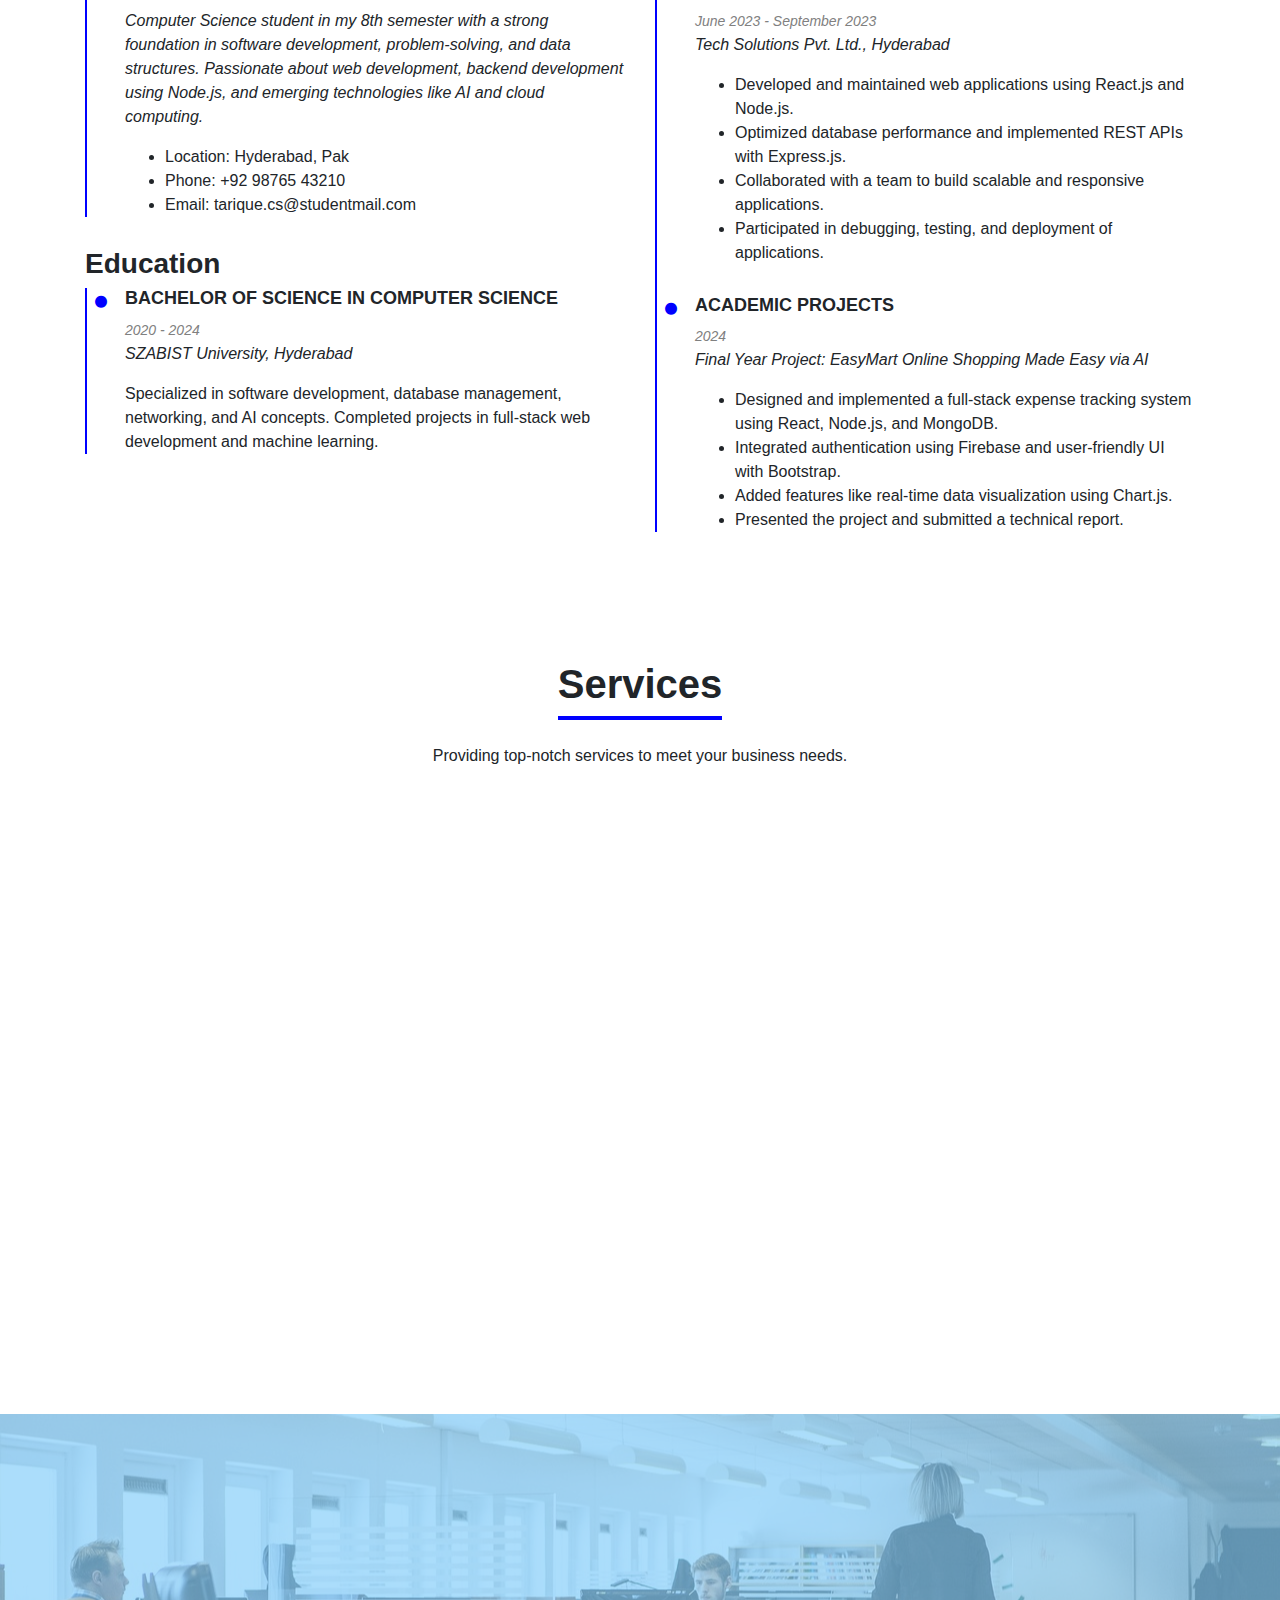
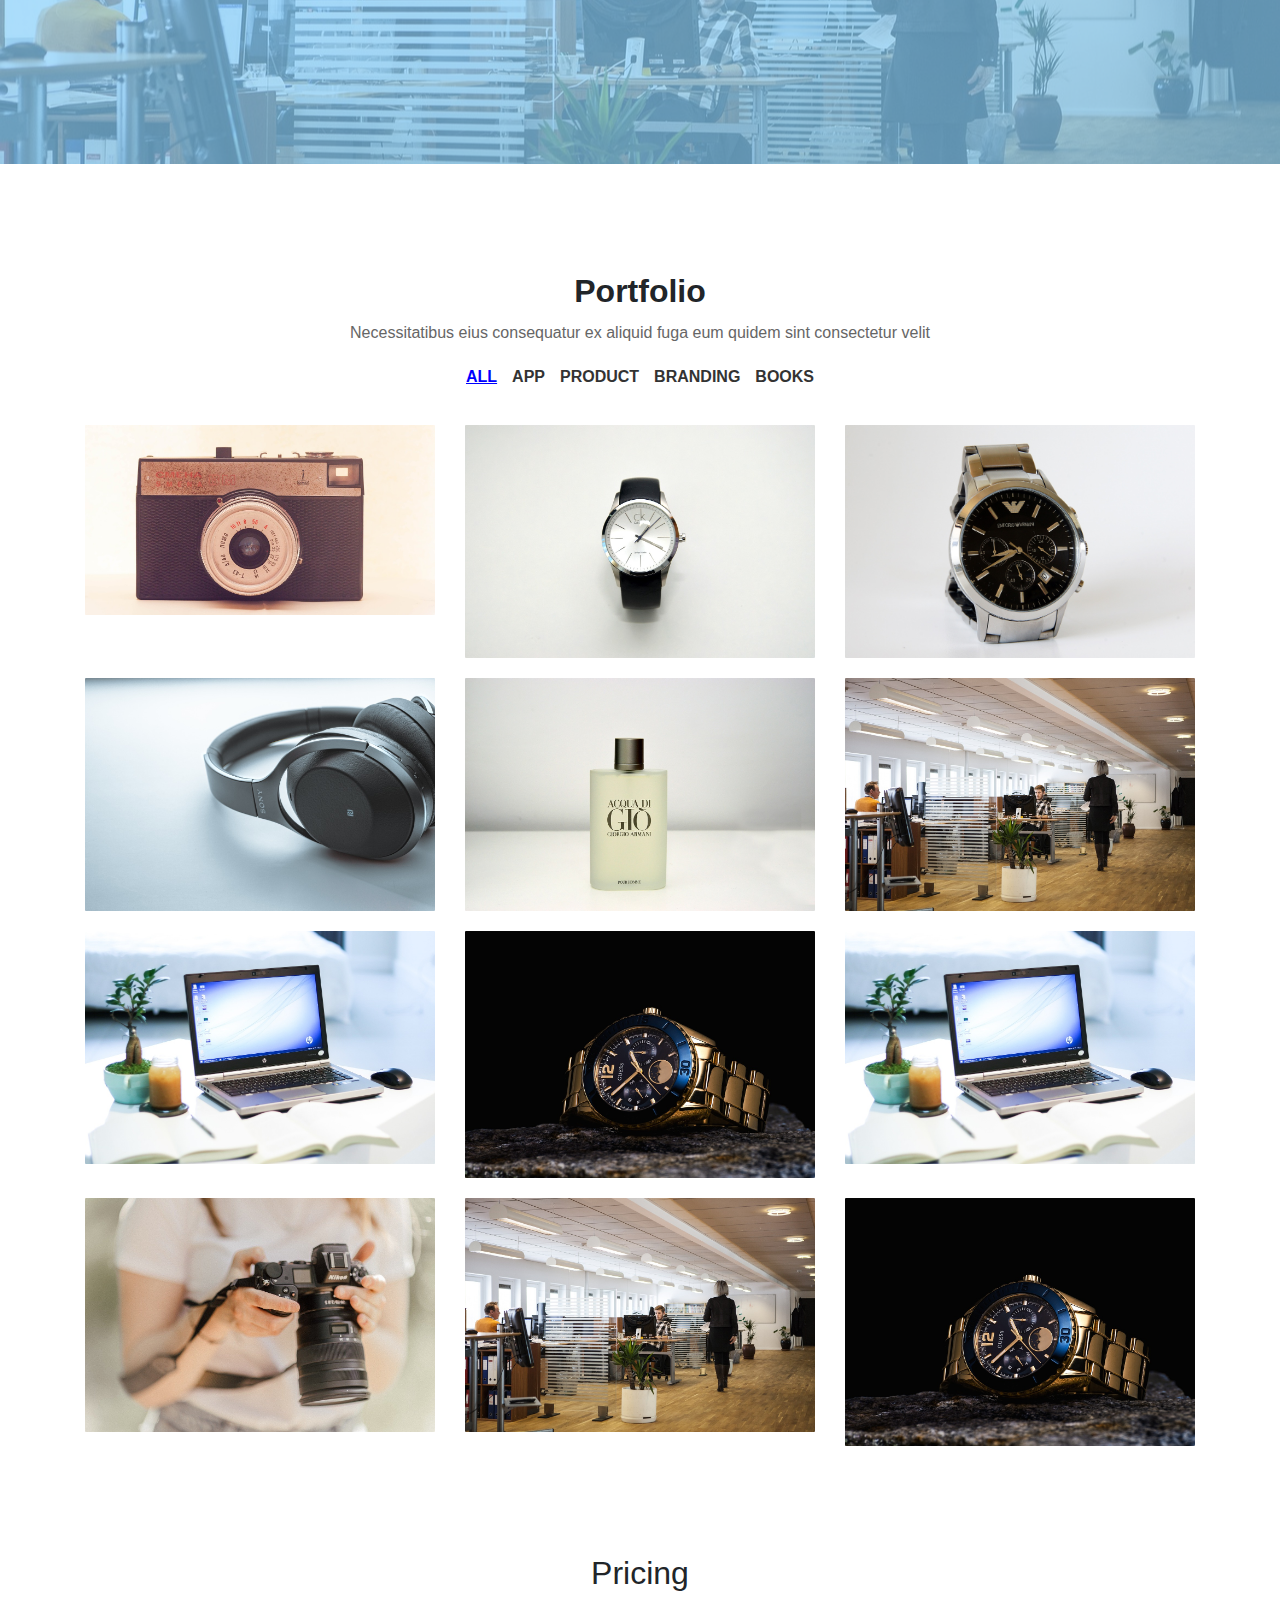
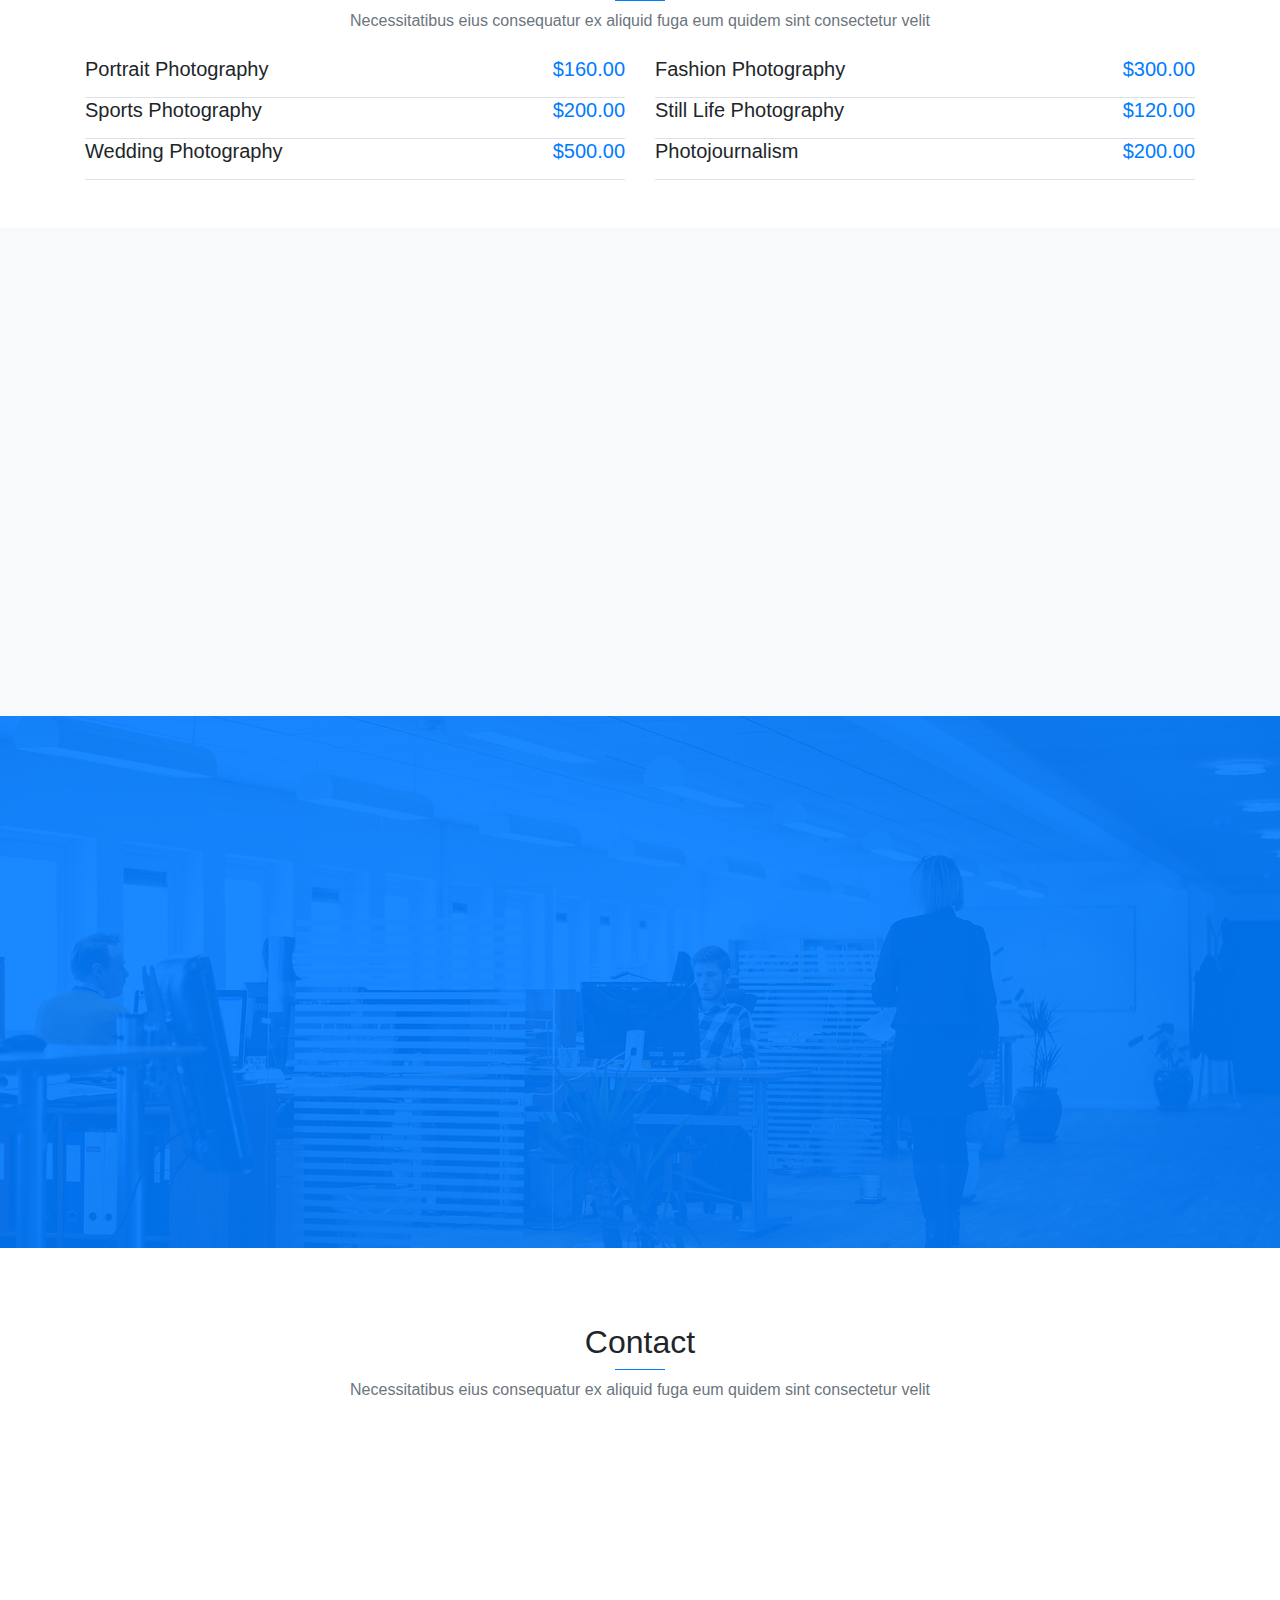
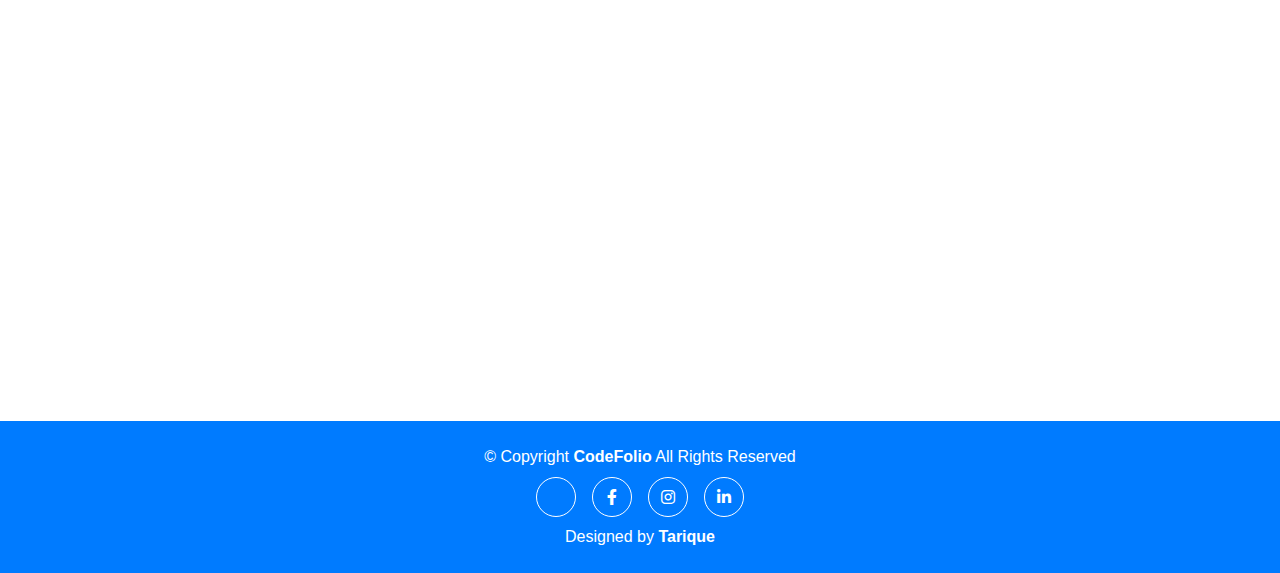
==== commit e888c51e: "Add files via upload" ====
--- a/Task-6_CodePro/index.html
+++ b/Task-6_CodePro/index.html
@@ -125,80 +125,73 @@
 
             </div>
         </div>
-    </section>
-<section class="resume-section">
-<div class="container">
-  <div class="section-title">
-      <h2>Resume</h2>
-      <p>Necessitatibus eius consequatur ex aliquid fuga eum quidem sint consectetur velit</p>
-  </div>
-
-  <div class="row">
-     
-      <div class="col-md-6">
-          <h3><strong>Summary</strong></h3>
-          <div class="timeline">
-              <div class="timeline-item">
-                  <h4>BRANDON JOHNSON</h4>
-                  <p><em>Innovative and deadline-driven Graphic Designer with 3+ years of experience designing user-centered digital/print marketing material from initial concept to final, polished deliverable.</em></p>
-                  <ul>
-                      <li>Portland par 127, Orlando, FL</li>
-                      <li>(123) 456-7891</li>
-                      <li>alice.barkley@example.com</li>
-                  </ul>
-              </div>
-          </div>
-
-          <h3><strong>Education</strong></h3>
-          <div class="timeline">
-              <div class="timeline-item">
-                  <h4>MASTER OF FINE ARTS & GRAPHIC DESIGN</h4>
-                  <span>2015 - 2016</span>
-                  <p><em>Rochester Institute of Technology, Rochester, NY</em></p>
-                  <p>Et sed aliquam labore tempore sed quisquam iusto autem sit.</p>
-              </div>
-
-              <div class="timeline-item">
-                  <h4>BACHELOR OF FINE ARTS & GRAPHIC DESIGN</h4>
-                  <span>2010 - 2014</span>
-                  <p><em>Rochester Institute of Technology, Rochester, NY</em></p>
-                  <p>Reiciendis et justo quae incidunt et quis.</p>
-              </div>
-          </div>
-      </div>
-
-  
-      <div class="col-md-6">
-          <h3><strong>Professional Experience</strong></h3>
-          <div class="timeline">
-              <div class="timeline-item">
-                  <h4>SENIOR GRAPHIC DESIGN SPECIALIST</h4>
-                  <span>2019 - Present</span>
-                  <p><em>Experion, New York, NY</em></p>
-                  <ul>
-                      <li>Lead in design, development, and implementation of the graphic, layout, and production communication materials.</li>
-                      <li>Delegate tasks to 7 team members and provide guidance.</li>
-                      <li>Supervise graphic material assessment for quality.</li>
-                      <li>Manage production project budgets ranging from $2,000 - $25,000.</li>
-                  </ul>
-              </div>
-
-              <div class="timeline-item">
-                  <h4>GRAPHIC DESIGN SPECIALIST</h4>
-                  <span>2017 - 2018</span>
-                  <p><em>Stepping Stone Advertising, New York, NY</em></p>
-                  <ul>
-                      <li>Developed numerous marketing programs (logos, brochures, infographics, advertisements).</li>
-                      <li>Managed up to 5 projects or tasks simultaneously.</li>
-                      <li>Consulted with clients to determine best design strategies.</li>
-                      <li>Created 4+ design presentations monthly for clients.</li>
-                  </ul>
-              </div>
-          </div>
-      </div>
-  </div>
-</div>
-</section>
+    </section><section class="resume-section">
+      <div class="container">
+        <div class="section-title">
+            <h2>Resume</h2>
+            <p>Passionate Computer Science student with expertise in web development, problem-solving, and modern technologies.</p>
+        </div>
+      
+        <div class="row">
+           
+            <div class="col-md-6">
+                <h3><strong>Summary</strong></h3>
+                <div class="timeline">
+                    <div class="timeline-item">
+                        <h4>TARIQUE</h4>
+                        <p><em>Computer Science student in my 8th semester with a strong foundation in software development, problem-solving, and data structures. Passionate about web development, backend development using Node.js, and emerging technologies like AI and cloud computing.</em></p>
+                        <ul>
+                            <li>Location: Hyderabad, Pak</li>
+                            <li>Phone: +92 98765 43210</li>
+                            <li>Email: tarique.cs@studentmail.com</li>
+                        </ul>
+                    </div>
+                </div>
+      
+                <h3><strong>Education</strong></h3>
+                <div class="timeline">
+                    <div class="timeline-item">
+                        <h4>BACHELOR OF SCIENCE IN COMPUTER SCIENCE</h4>
+                        <span>2020 - 2024</span>
+                        <p><em>SZABIST University, Hyderabad</em></p>
+                        <p>Specialized in software development, database management, networking, and AI concepts. Completed projects in full-stack web development and machine learning.</p>
+                    </div>
+                </div>
+            </div>
+      
+        
+            <div class="col-md-6">
+                <h3><strong>Professional Experience</strong></h3>
+                <div class="timeline">
+                    <div class="timeline-item">
+                        <h4>WEB DEVELOPMENT INTERN</h4>
+                        <span>June 2023 - September 2023</span>
+                        <p><em>Tech Solutions Pvt. Ltd., Hyderabad</em></p>
+                        <ul>
+                            <li>Developed and maintained web applications using React.js and Node.js.</li>
+                            <li>Optimized database performance and implemented REST APIs with Express.js.</li>
+                            <li>Collaborated with a team to build scalable and responsive applications.</li>
+                            <li>Participated in debugging, testing, and deployment of applications.</li>
+                        </ul>
+                    </div>
+      
+                    <div class="timeline-item">
+                        <h4>ACADEMIC PROJECTS</h4>
+                        <span>2024</span>
+                        <p><em>Final Year Project: EasyMart Online Shopping Made Easy via AI</em></p>
+                        <ul>
+                            <li>Designed and implemented a full-stack expense tracking system using React, Node.js, and MongoDB.</li>
+                            <li>Integrated authentication using Firebase and user-friendly UI with Bootstrap.</li>
+                            <li>Added features like real-time data visualization using Chart.js.</li>
+                            <li>Presented the project and submitted a technical report.</li>
+                        </ul>
+                    </div>
+                </div>
+            </div>
+        </div>
+      </div>
+      </section>
+      
     <!-- Services Section -->
     <section id="services" class="py-5">
         <div class="container text-center">
